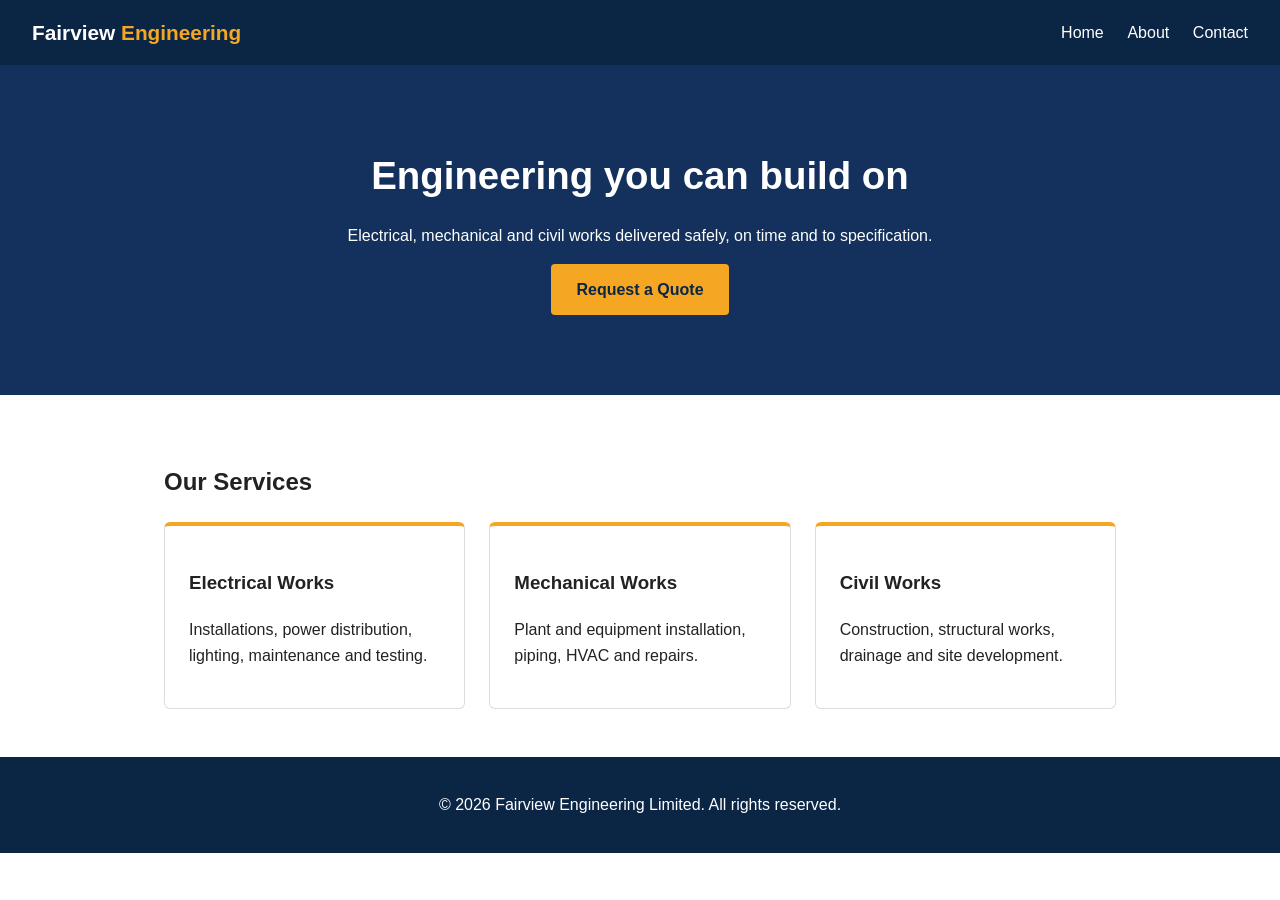
==== index.html @ 6c192284 "Initial Fairview Engineering site" ====
<!DOCTYPE html>
<html lang="en">
<head>
  <meta charset="UTF-8">
  <meta name="viewport" content="width=device-width, initial-scale=1">
  <title>Fairview Engineering Limited | Electrical, Mechanical & Civil Works</title>
  <meta name="description" content="Fairview Engineering Limited delivers electrical, mechanical and civil engineering works.">
  <link rel="stylesheet" href="css/style.css">
</head>
<body>
  <header class="site-header">
    <a class="logo" href="index.html">Fairview <span>Engineering</span></a>
    <nav>
      <a href="index.html">Home</a>
      <a href="about.html">About</a>
      <a href="contact.html">Contact</a>
    </nav>
  </header>

  <section class="hero">
    <h1>Engineering you can build on</h1>
    <p>Electrical, mechanical and civil works delivered safely, on time and to specification.</p>
    <a class="btn" href="contact.html">Request a Quote</a>
  </section>

  <section class="section">
    <h2>Our Services</h2>
    <div class="cards">
      <article class="card">
        <h3>Electrical Works</h3>
        <p>Installations, power distribution, lighting, maintenance and testing.</p>
      </article>
      <article class="card">
        <h3>Mechanical Works</h3>
        <p>Plant and equipment installation, piping, HVAC and repairs.</p>
      </article>
      <article class="card">
        <h3>Civil Works</h3>
        <p>Construction, structural works, drainage and site development.</p>
      </article>
    </div>
  </section>

  <footer>
    <p>&copy; 2026 Fairview Engineering Limited. All rights reserved.</p>
  </footer>
  <script src="js/main.js"></script>
</body>
</html>
---- css/style.css ----
* { box-sizing: border-box; }
body { font-family: Arial, sans-serif; margin: 0; color: #222; line-height: 1.6; }
.site-header { display: flex; justify-content: space-between; align-items: center; flex-wrap: wrap; gap: 1rem; background: #0b2545; padding: 1rem 2rem; }
.logo { color: #fff; font-size: 1.3rem; font-weight: bold; text-decoration: none; }
.logo span { color: #f5a623; }
nav a { color: #fff; margin-left: 1.2rem; text-decoration: none; }
nav a:hover { color: #f5a623; }
.hero { background: #13315c; color: #fff; text-align: center; padding: 5rem 1.5rem; }
.hero h1 { font-size: 2.4rem; margin: 0 0 1rem; }
.btn { display: inline-block; background: #f5a623; color: #0b2545; padding: 0.8rem 1.6rem; border: 0; border-radius: 4px; font-weight: bold; text-decoration: none; cursor: pointer; font-size: 1rem; }
.section { max-width: 1000px; margin: 0 auto; padding: 3rem 1.5rem; }
.cards { display: grid; grid-template-columns: repeat(auto-fit, minmax(240px, 1fr)); gap: 1.5rem; }
.card { border: 1px solid #ddd; border-top: 4px solid #f5a623; border-radius: 6px; padding: 1.5rem; }
.form { display: grid; gap: 1rem; max-width: 520px; }
.form input, .form select, .form textarea { padding: 0.8rem; border: 1px solid #bbb; border-radius: 4px; font: inherit; }
footer { background: #0b2545; color: #fff; text-align: center; padding: 1.2rem; }
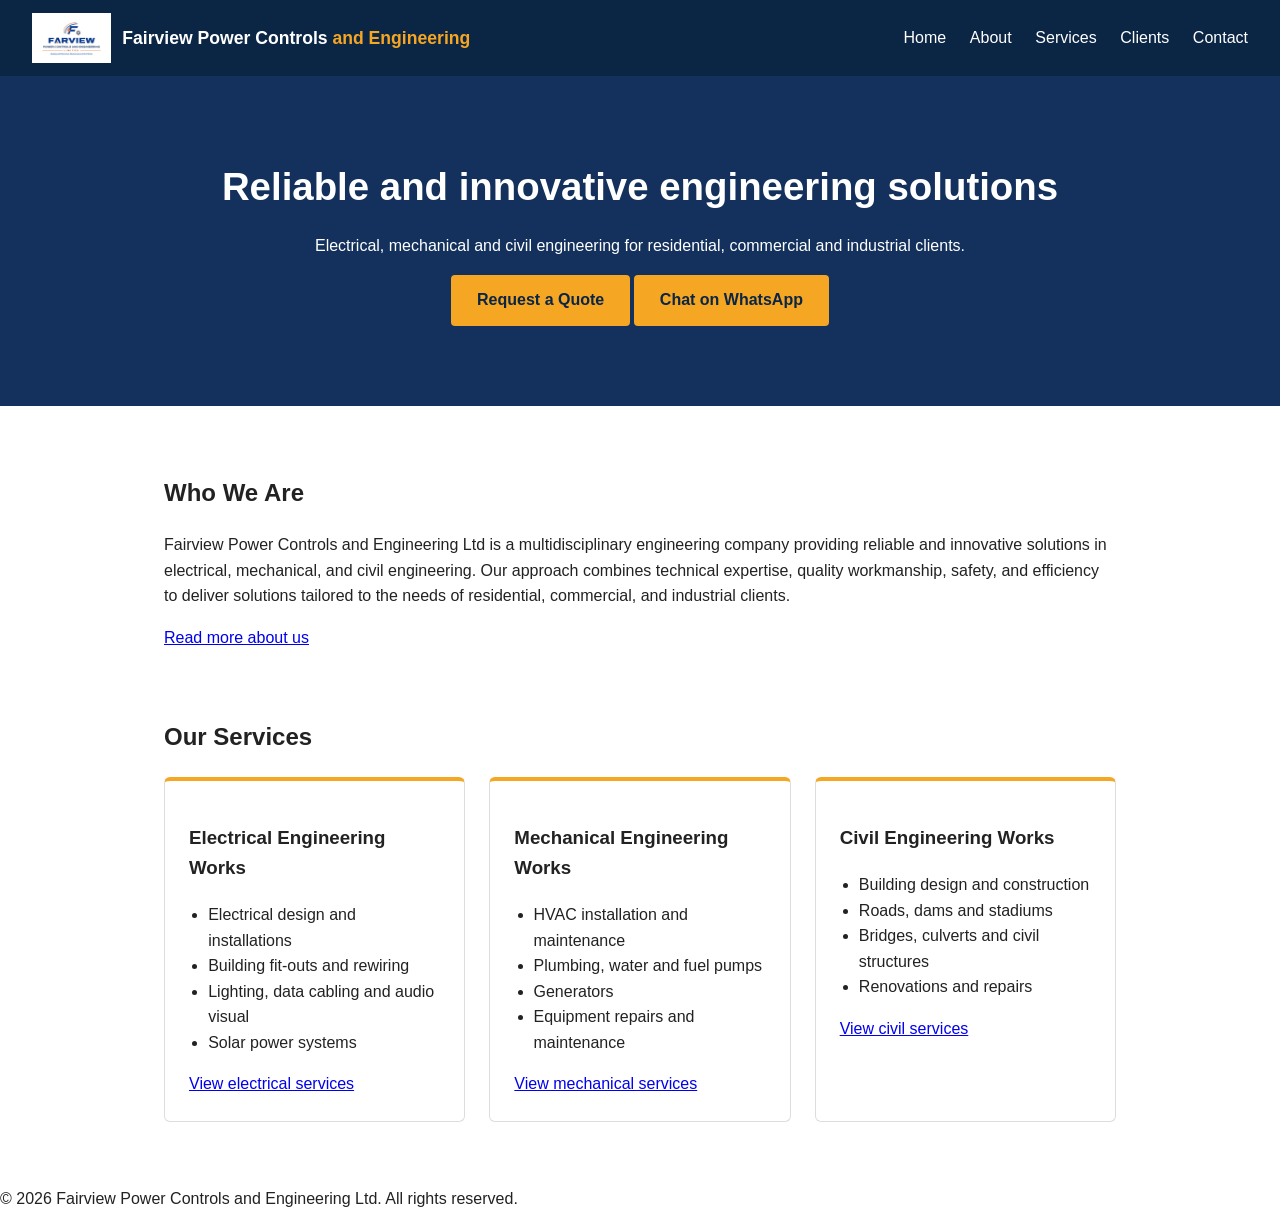
==== commit c284babb: "Update styles" ====
--- a/index.html
+++ b/index.html
@@ -3,46 +3,78 @@
 <head>
   <meta charset="UTF-8">
   <meta name="viewport" content="width=device-width, initial-scale=1">
-  <title>Fairview Engineering Limited | Electrical, Mechanical & Civil Works</title>
-  <meta name="description" content="Fairview Engineering Limited delivers electrical, mechanical and civil engineering works.">
+  <title>Fairview Power Controls and Engineering Ltd | Electrical, Mechanical & Civil Engineering</title>
+  <meta name="description" content="Multidisciplinary engineering company providing reliable and innovative electrical, mechanical and civil engineering solutions.">
   <link rel="stylesheet" href="css/style.css">
 </head>
 <body>
   <header class="site-header">
-    <a class="logo" href="index.html">Fairview <span>Engineering</span></a>
+    <a class="logo" href="index.html">
+      <img src="images/logo.png" alt="Fairview Power Controls and Engineering logo">
+      <span>Fairview Power Controls <em>and Engineering</em></span>
+    </a>
     <nav>
       <a href="index.html">Home</a>
       <a href="about.html">About</a>
+      <a href="services.html">Services</a>
+      <a href="clients.html">Clients</a>
       <a href="contact.html">Contact</a>
     </nav>
   </header>
 
   <section class="hero">
-    <h1>Engineering you can build on</h1>
-    <p>Electrical, mechanical and civil works delivered safely, on time and to specification.</p>
-    <a class="btn" href="contact.html">Request a Quote</a>
+    <h1>Reliable and innovative engineering solutions</h1>
+    <p>Electrical, mechanical and civil engineering for residential, commercial and industrial clients.</p>
+    <div class="actions">
+      <a class="btn" href="contact.html">Request a Quote</a>
+      <a class="btn btn-whatsapp" href="https://wa.me/254725468050?text=Hello%20Fairview%20Power%20Controls%20and%20Engineering%2C%20I%20would%20like%20to%20make%20an%20enquiry." target="_blank" rel="noopener">Chat on WhatsApp</a>
+    </div>
   </section>
 
   <section class="section">
+    <h2>Who We Are</h2>
+    <p>Fairview Power Controls and Engineering Ltd is a multidisciplinary engineering company providing reliable and innovative solutions in electrical, mechanical, and civil engineering. Our approach combines technical expertise, quality workmanship, safety, and efficiency to deliver solutions tailored to the needs of residential, commercial, and industrial clients.</p>
+    <a href="about.html">Read more about us</a>
+  </section>
+
+  <section class="section services">
     <h2>Our Services</h2>
     <div class="cards">
       <article class="card">
-        <h3>Electrical Works</h3>
-        <p>Installations, power distribution, lighting, maintenance and testing.</p>
+        <h3>Electrical Engineering Works</h3>
+        <ul>
+          <li>Electrical design and installations</li>
+          <li>Building fit-outs and rewiring</li>
+          <li>Lighting, data cabling and audio visual</li>
+          <li>Solar power systems</li>
+        </ul>
+        <a href="services.html#electrical">View electrical services</a>
       </article>
       <article class="card">
-        <h3>Mechanical Works</h3>
-        <p>Plant and equipment installation, piping, HVAC and repairs.</p>
+        <h3>Mechanical Engineering Works</h3>
+        <ul>
+          <li>HVAC installation and maintenance</li>
+          <li>Plumbing, water and fuel pumps</li>
+          <li>Generators</li>
+          <li>Equipment repairs and maintenance</li>
+        </ul>
+        <a href="services.html#mechanical">View mechanical services</a>
       </article>
       <article class="card">
-        <h3>Civil Works</h3>
-        <p>Construction, structural works, drainage and site development.</p>
+        <h3>Civil Engineering Works</h3>
+        <ul>
+          <li>Building design and construction</li>
+          <li>Roads, dams and stadiums</li>
+          <li>Bridges, culverts and civil structures</li>
+          <li>Renovations and repairs</li>
+        </ul>
+        <a href="services.html#civil">View civil services</a>
       </article>
     </div>
   </section>
 
   <footer>
-    <p>&copy; 2026 Fairview Engineering Limited. All rights reserved.</p>
+    <p>&copy; 2026 Fairview Power Controls and Engineering Ltd. All rights reserved.</p>
   </footer>
   <script src="js/main.js"></script>
 </body>
--- a/css/style.css
+++ b/css/style.css
@@ -1,16 +1,36 @@
 * { box-sizing: border-box; }
 body { font-family: Arial, sans-serif; margin: 0; color: #222; line-height: 1.6; }
-.site-header { display: flex; justify-content: space-between; align-items: center; flex-wrap: wrap; gap: 1rem; background: #0b2545; padding: 1rem 2rem; }
-.logo { color: #fff; font-size: 1.3rem; font-weight: bold; text-decoration: none; }
-.logo span { color: #f5a623; }
+
+/* Header and logo */
+.site-header { display: flex; justify-content: space-between; align-items: center; flex-wrap: wrap; gap: 1rem; background: #0b2545; padding: 0.8rem 2rem; }
+.logo { display: flex; align-items: center; gap: 0.7rem; color: #fff; font-size: 1.1rem; font-weight: bold; text-decoration: none; }
+.logo img { height: 50px; width: auto; display: block; }
+.logo em { color: #f5a623; font-style: normal; }
 nav a { color: #fff; margin-left: 1.2rem; text-decoration: none; }
 nav a:hover { color: #f5a623; }
+
+/* Hero and buttons */
 .hero { background: #13315c; color: #fff; text-align: center; padding: 5rem 1.5rem; }
 .hero h1 { font-size: 2.4rem; margin: 0 0 1rem; }
 .btn { display: inline-block; background: #f5a623; color: #0b2545; padding: 0.8rem 1.6rem; border: 0; border-radius: 4px; font-weight: bold; text-decoration: none; cursor: pointer; font-size: 1rem; }
+
+/* Sections and cards */
 .section { max-width: 1000px; margin: 0 auto; padding: 3rem 1.5rem; }
+.services { padding-top: 0; }
 .cards { display: grid; grid-template-columns: repeat(auto-fit, minmax(240px, 1fr)); gap: 1.5rem; }
 .card { border: 1px solid #ddd; border-top: 4px solid #f5a623; border-radius: 6px; padding: 1.5rem; }
-.form { display: grid; gap: 1rem; max-width: 520px; }
-.form input, .form select, .form textarea { padding: 0.8rem; border: 1px solid #bbb; border-radius: 4px; font: inherit; }
-footer { background: #0b2545; color: #fff; text-align: center; padding: 1.2rem; }+.card ul { padding-left: 1.2rem; margin: 0 0 1rem; }
+
+/* Services page */
+.service-group { padding-bottom:
+.client-grid { margin-top: 1.5rem; }
+.client h3 { margin: 0 0 0.3rem; color: #0b2545; }
+.client p { margin: 0; }
+.client-place { color: #777; font-size: 0.9rem; }
+.client-role { margin: 0.5rem 0 0.2rem; }
+.client a { color: #0b2545; font-weight: bold; text-decoration: none; }
+.client a:hover { color: #f5a623; }
+.actions { display: flex; flex-wrap: wrap; gap: 0.8rem; margin: 1rem 0; }
+.hero .actions { justify-content: center; }
+.btn-whatsapp { background: #25d366; color: #fff; }
+.btn-whatsapp:hover { background: #1ebe5b; }
